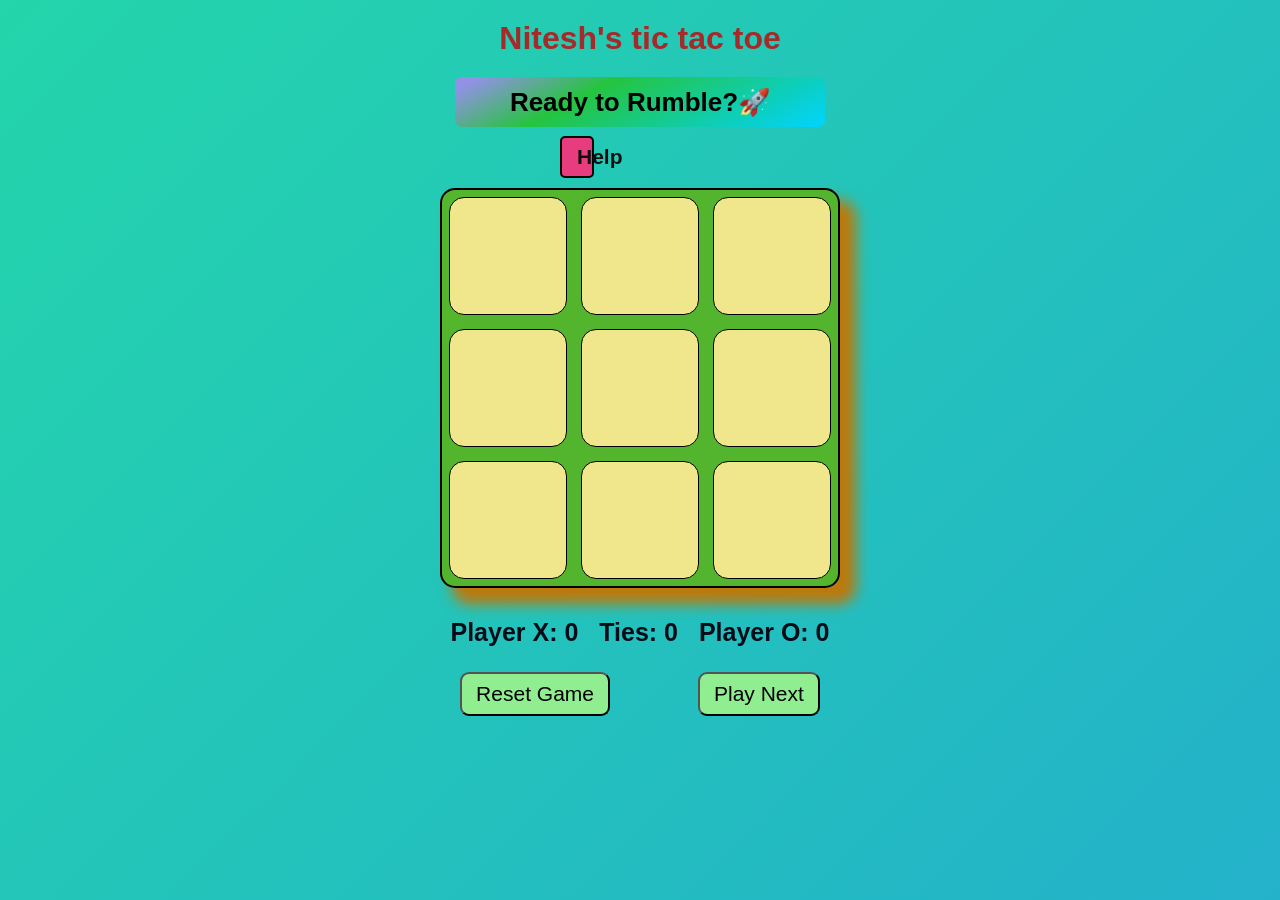
==== double-player/index.html @ ff2d062b "add double-player/ directory and move relevant files into it" ====
<!DOCTYPE html>
<html lang="en">
<head>
    <meta charset="UTF-8">
    <meta name="viewport" content="width=device-width, initial-scale=1.0">
    <title>Document</title>
    <link rel="stylesheet" href="style.css">
</head>
<body>
 <audio id="click" src="button-sound.mp3"></audio>
   <audio id="draw" src="game-draw.mp3"></audio>
   <audio id="winner" src="winner.mp3"></audio>

    <div class="container">
        <h1>Nitesh's tic tac toe</h1>
        <div id="box"><p>Ready to Rumble?🚀</p></div>
             <a href="help.html">Help</a>
           <div id="board">
            <button class="cell"></button>
            <button class="cell"></button>
            <button class="cell"></button>
            <button class="cell"></button>
            <button class="cell"></button>
            <button class="cell"></button>
            <button class="cell"></button>
            <button class="cell"></button>
            <button class="cell"></button>
           </div>

          <div id="score-board">
            <div id="playerX">Player X: <span>0</span></div>
            <div id="ties">Ties: <span>0</span></div>
            <div id="playerO">Player O: <span>0</span></div>
          </div>
          <div class="button">
           <button id="reset">Reset Game</button>

           <button id="playnext">Play Next</button>
           </div>
    </div>
  

    <script src="script.js"></script>
</body>
</html>
---- double-player/style.css ----
*{
    padding: 0%;
    margin: 0%;
}
body{
    height: 100vh;
    width: 100%;
    display: flex;
    justify-content: center;
    align-items: center;
    background: linear-gradient(-45deg, #ee7752 , #e73c7e , #23a6d5 , #23d5ab);
    background-size: 400% 400%;
    animation: gradient 15s ease infinite;
    font-family: poppins, sans-serif;
}

@keyframes gradient {
    0% {
        background-position: 0% 50%;
    }
    50% {
        background-position: 100% 50%;
    }
    100% {
        background-position: 0% 50%;
    }
}

.container{
    width: 100%;
    height: 100vh;
    background-color: transparent;
}


#box{
    border-radius:7px;
    width: 370px;
    height: 50px;  
    background: #9391e6;
    background: linear-gradient(152deg, rgba(147, 145, 230, 1) 5%, rgba(37, 196, 63, 1) 35%, rgba(0, 212, 255, 1) 100%);
    margin: auto;
    margin-top: 20px;
    text-align: center;
    font-size: 26px;
    font-weight: bold;
    line-height: 50px;
}


#board{
    width: 400px;
    height: 400px;
    box-sizing: border-box;
    background-color: rgba(90, 179, 27, 0.881);
    margin: auto;
    margin-top: 50px;
    display: grid;
    box-shadow: #bd790b 14px 14px 14px 2px;
    grid-template-columns:1fr 1fr 1fr ;
    grid-template-rows:1fr 1fr 1fr ;
    border: 2px solid black;
    border-radius: 15px;
}
.cell{
    border: 1px solid black;
    font-size: 60px;
    font-weight: bold;
    cursor: pointer;
    margin: 7px;
    background-color: khaki;
    border-radius: 15px;
}
h1{
    text-align: center;
    margin-top: 20px;
    color: brown;
}
#score-board{
    display: flex;
    width: 400px;
    margin: auto;
    margin-top: 30px;
    display: flex;
    justify-content: space-around;
    font-family: 'Segoe UI', Tahoma, Geneva, Verdana, sans-serif;
    font-size: 25px;
    font-weight: bold;
    color: rgba(2, 1, 13, 0.941);
}

.button{
    outline: none;
    border: none;
    display: flex;
    gap: 70px;
    justify-content: center;
    align-items: center;
}
#reset{
    margin: 9px;
    margin-top: 25px;
    padding: 8px 14px;
    font-size: 21px;
    border-radius:9px;
    cursor: pointer;
    background-color: lightgreen;
}

#reset:hover{
    background-color: green;
    color: white;
}

#playnext{
    margin: 9px;
    margin-top: 25px;
    padding: 8px 14px;
    font-size: 21px;
    border-radius:9px;
    cursor: pointer;
    background-color: lightgreen;
}
#playnext:hover{
    background-color: blue;
    color: white;
}
a{
    display: block;
    font-weight: bold;
    border: 2px solid black;
    background-color: #e73c7e;
     border-radius: 5px;
    font-family: sans-serif;
    margin: 9px 845px -40px 560px;
    padding: 7px 15px;
    font-size: 21px;
    color: rgb(15, 15, 15);
    text-decoration: none;
}
a:hover{
    text-decoration: underline;
}

@media only screen and (max-width: 600px) {
    #board{
        width: 300px;
        height: 300px;
    }
    .cell{
        font-size: 40px;
        margin: 5px;
    }
    #box{
        width: 250px;
        height: 40px;  
        font-size: 20px;
        line-height: 40px;
    }

    #score-board{
    margin-top: 20px;
    font-size: 20px;
}
    #reset{
        margin: 20px;
        margin-top: 20px;
        padding: 10px 25px;
        font-size: 16px;
    }
#reset:hover{
    background-color: green;
    color: white;
}

    a{
        margin: 9px 57px -40px 235px;
        padding: 7px 15px;
       background-color: #9391e6;
       border: 2px solid black;
       border-radius: 5px;
        font-size: 16px;
    }
    #playnext{
        margin: 20px;
        margin-top: 20px;
        padding: 10px 25px;
        font-size: 16px;
    }
    #playnext:hover{
    background-color: blue;
    color: white;
}
}
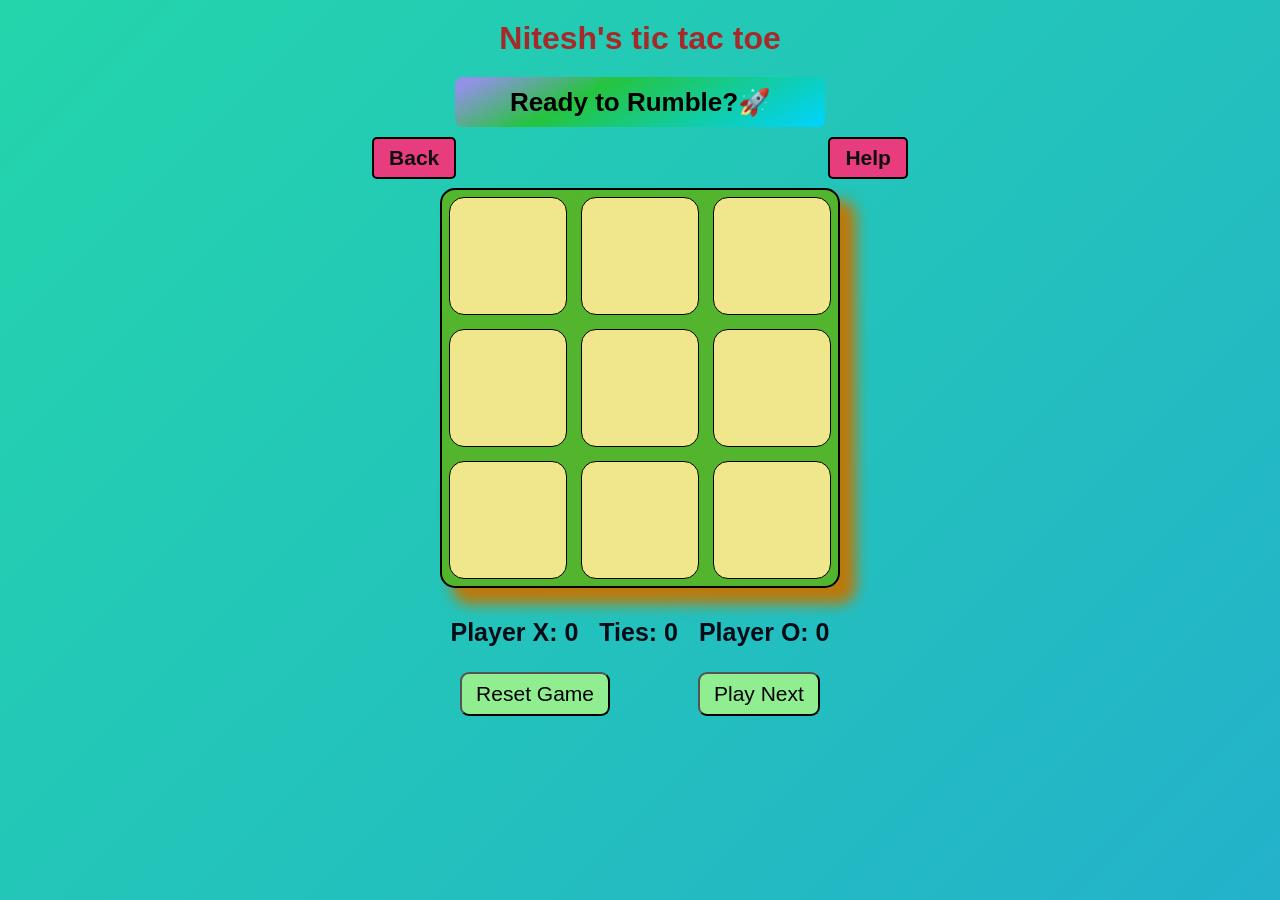
==== commit 8b4a6a34: "front page add" ====
--- a/double-player/index.html
+++ b/double-player/index.html
@@ -7,14 +7,18 @@
     <link rel="stylesheet" href="style.css">
 </head>
 <body>
- <audio id="click" src="button-sound.mp3"></audio>
-   <audio id="draw" src="game-draw.mp3"></audio>
-   <audio id="winner" src="winner.mp3"></audio>
+ <audio id="click" src="../double-player/button-sound.mp3"></audio>
+   <audio id="draw" src="../double-player/game-draw.mp3"></audio>
+   <audio id="winner" src="../double-player/winner.mp3"></audio>
 
     <div class="container">
         <h1>Nitesh's tic tac toe</h1>
         <div id="box"><p>Ready to Rumble?🚀</p></div>
-             <a href="help.html">Help</a>
+        <div class="anker">
+          <a href="../index.html">Back</a>
+             <a href="../double-player/help.html">Help</a>
+             
+        </div>
            <div id="board">
             <button class="cell"></button>
             <button class="cell"></button>
--- a/double-player/style.css
+++ b/double-player/style.css
@@ -126,7 +126,6 @@
     color: white;
 }
 a{
-    display: block;
     font-weight: bold;
     border: 2px solid black;
     background-color: #e73c7e;
@@ -138,6 +137,28 @@
     color: rgb(15, 15, 15);
     text-decoration: none;
 }
+.anker a{
+    display: inline;
+    justify-content:space-between;
+    align-items: center;
+    font-weight: bold;
+    border: 2px solid black;
+    background-color: #e73c7e;
+     border-radius: 5px;
+    font-family: sans-serif;
+    margin: 0px 0px -41px 0px;
+    padding: 7px 15px;
+    font-size: 21px;
+    color: rgb(15, 15, 15);
+    text-decoration: none;
+}
+.anker{
+    display: flex;
+    justify-content:space-evenly;
+    align-items: center;
+    margin: 10px 0px 37px 0px;
+}
+
 a:hover{
     text-decoration: underline;
 }
